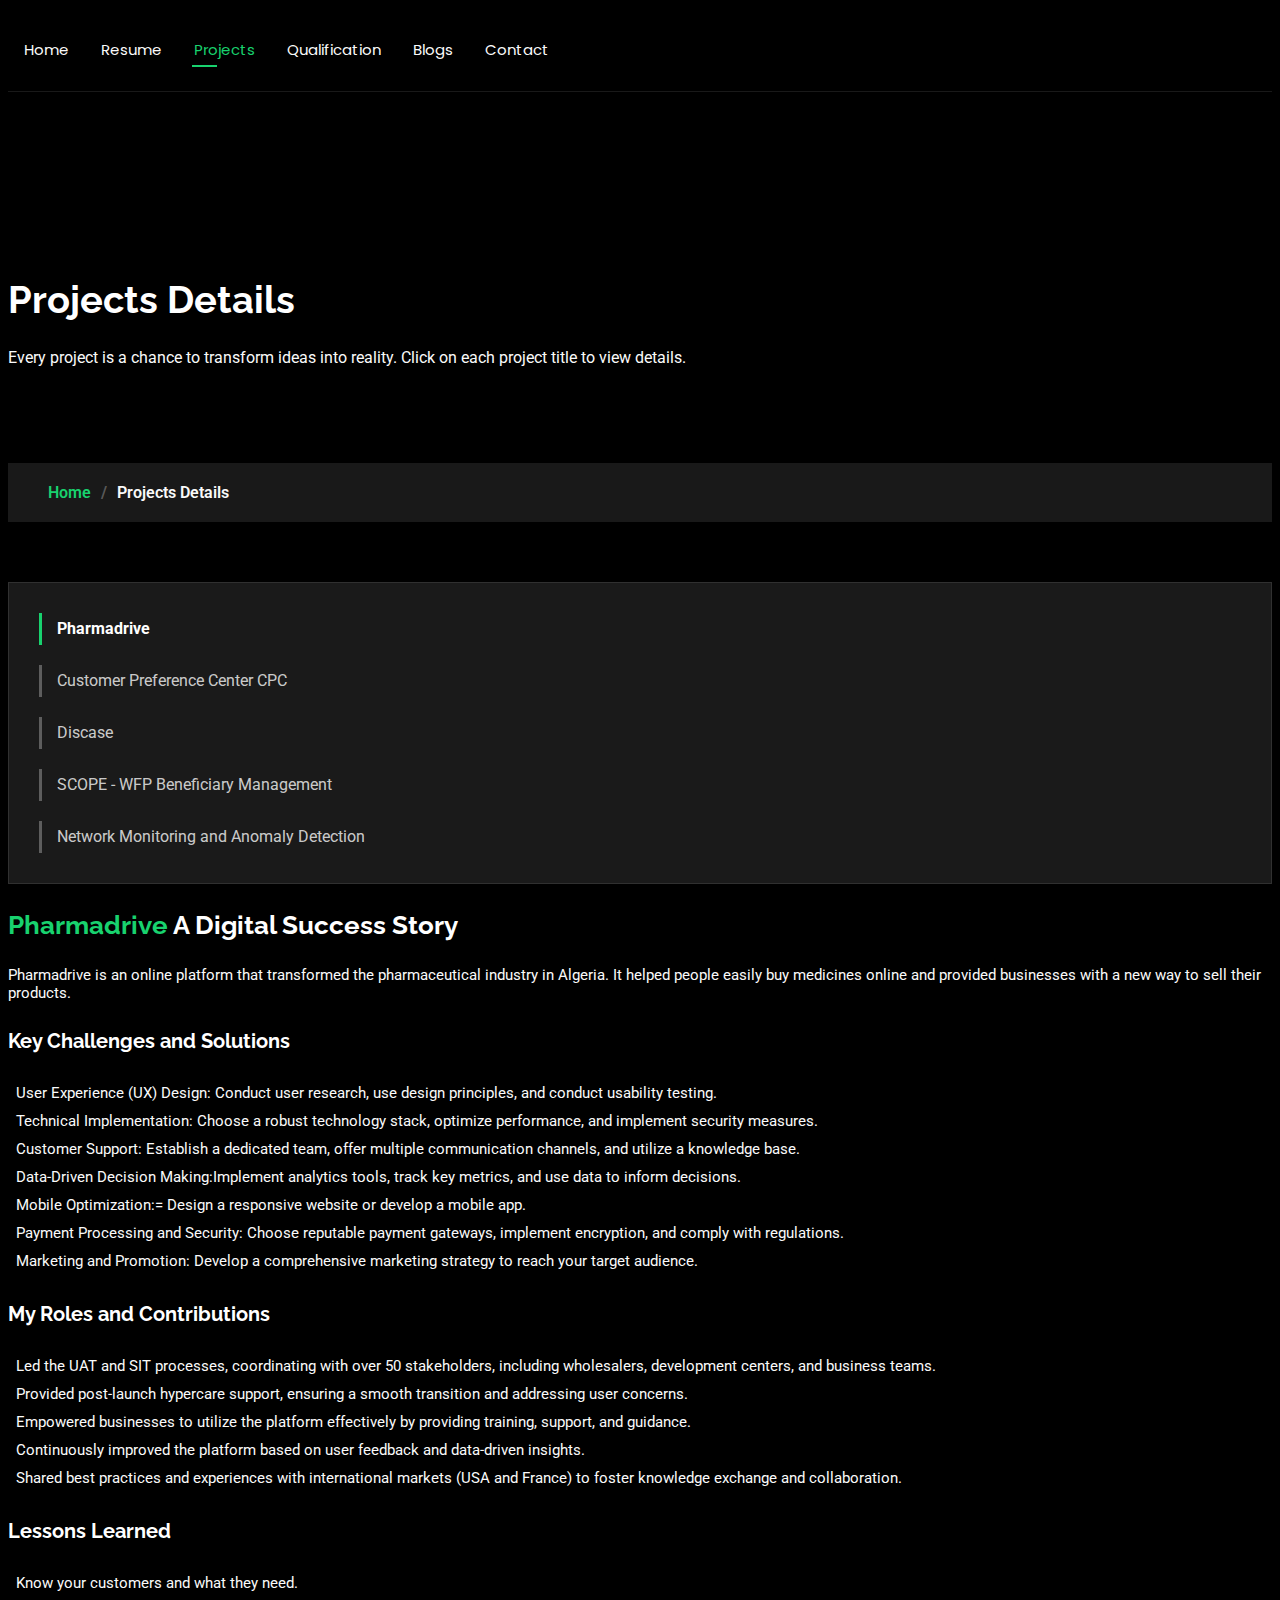
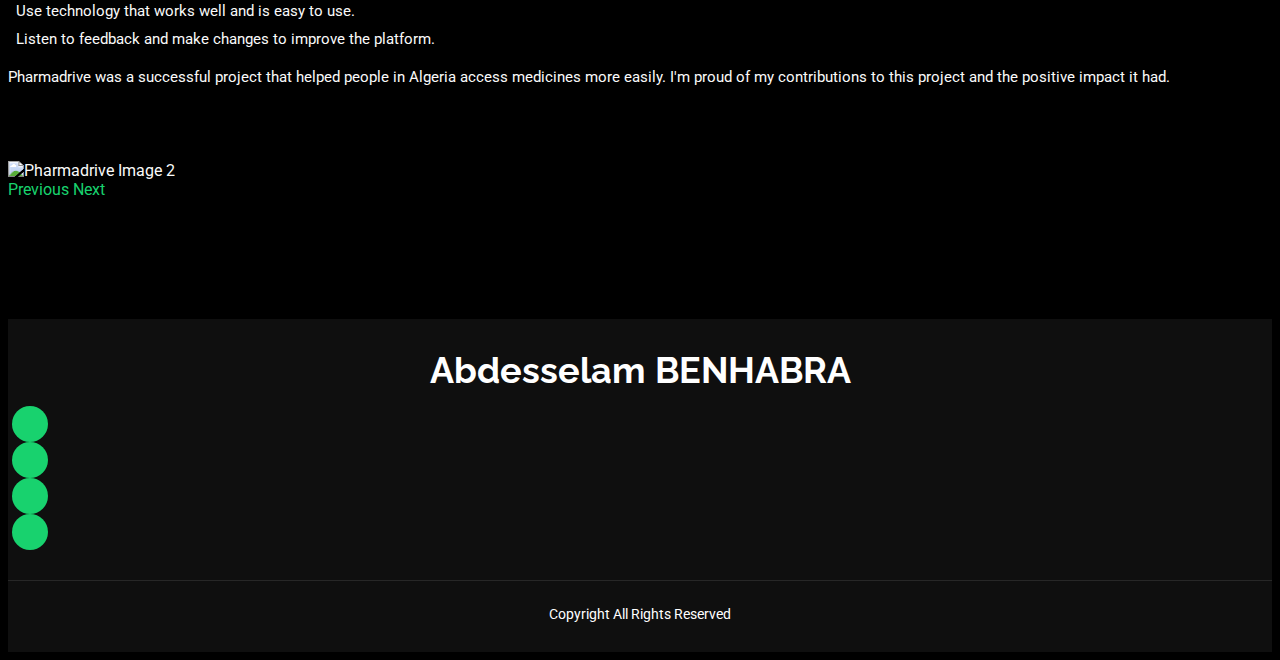
==== projects.html @ 04f4fc69 "Change Arch" ====
<!DOCTYPE html>
<html lang="en">

<head>
  <title>Abdesselam BENHABRA Portfolio</title>



  <!-- Fonts -->
  <link href="https://fonts.googleapis.com" rel="preconnect">
  <link href="https://fonts.gstatic.com" rel="preconnect" crossorigin>
  <link
    href="https://fonts.googleapis.com/css2?family=Roboto:ital,wght@0,100;0,300;0,400;0,500;0,700;0,900;1,100;1,300;1,400;1,500;1,700;1,900&family=Poppins:ital,wght@0,100;0,200;0,300;0,400;0,500;0,600;0,700;0,800;0,900;1,100;1,200;1,300;1,400;1,500;1,600;1,700;1,800;1,900&family=Raleway:ital,wght@0,100;0,200;0,300;0,400;0,500;0,600;0,700;0,800;0,900;1,100;1,200;1,300;1,400;1,500;1,600;1,700;1,800;1,900&display=swap"
    rel="stylesheet">

  <!-- Vendor CSS Files -->
  <link href="assets/vendor/bootstrap/css/bootstrap.min.css" rel="stylesheet">
  <link rel="icon" type="image/x-icon" href="assets/img/IMG_20231124_094309_226.jpg">
  <link href="assets/vendor/bootstrap-icons/bootstrap-icons.css" rel="stylesheet">

  <link href="assets/vendor/swiper/swiper-bundle.min.css" rel="stylesheet">
  <link href="assets/vendor/glightbox/css/glightbox.min.css" rel="stylesheet">

  <link href="assets/css/main.css" rel="stylesheet">


</head>

<body class="index-page">
  <header id="header" class="header d-flex align-items-center fixed-top">
    <div class="container-fluid container-xl position-relative d-flex align-items-center justify-content-between">
      <nav id="navmenu" class="navmenu">
        <ul>
          <li><a href="index.html">Home</a></li>

          <li><a href="resume.html">Resume</a></li>
          <li><a href="projects.html" class="active">Projects</a></li>
          <li><a href="qualification.html">Qualification</a></li>
          <li><a href="blogs.html">Blogs</a></li>

          <li><a href="contact.html">Contact</a></li>
        </ul>
        <i class="mobile-nav-toggle d-xl-none bi bi-list"></i>
      </nav>
    </div>
  </header>

  <main class="main ">
    <div class="page-title" data-aos="fade">
      <div class="heading">
        <div class="container">
          <div class="row d-flex justify-content-center text-center">
            <div class="col-lg-8">
              <h1>Projects Details</h1>
              <p class="mb-0"> Every project is a chance to transform ideas into reality. Click on each project title to
                view details.</p>
            </div>
          </div>
        </div>
      </div>
      <nav class="breadcrumbs">
        <div class="container">
          <ol>
            <li><a href="index.html">Home</a></li>
            <li class="current">Projects Details</li>
          </ol>
        </div>
      </nav>
    </div><!-- End Page Title -->
    <section id="service-details" class="service-details section">
      <div class="container">
        <div class="isotope-layout" data-default-filter="*" data-layout="masonry" data-sort="original-order"></div>
        <div class="row gy-4">
          <div class="col-lg-4" data-aos="fade-up" data-aos-delay="100">
            <div class="services-list">
              <a href="javascript:void(0);" class="active" onclick="toggleProject('pharmadrive', this)">Pharmadrive</a>
              <a href="javascript:void(0);" onclick="toggleProject('cpc', this)">Customer Preference Center CPC</a>
              <a href="javascript:void(0);" onclick="toggleProject('discase', this)">Discase</a>

              <a href="javascript:void(0);" onclick="toggleProject('scope', this)">SCOPE - WFP Beneficiary
                Management</a>
              <a href="javascript:void(0);" onclick="toggleProject('network', this)">Network Monitoring and Anomaly
                Detection</a>
            </div>
          </div>


          <div class="col-lg-8" data-aos="fade-up" data-aos-delay="200">
            <div id="pharmadrive" class="project-details">
              <h3><a href="https://www.sanofipharmadrive.com/dz/fr_DZ/DZD/">Pharmadrive</a> A Digital Success Story</h3>

              <p>Pharmadrive is an online platform that transformed the pharmaceutical industry in Algeria. It helped
                people easily buy medicines online and provided businesses with a new way to sell their products.</p>

              <div class="mb-4">
                <h4>Key Challenges and Solutions</h4>
                <ul class="">
                  <ul>
                    <li><i class="bi bi-chevron-right"></i>User Experience (UX) Design: Conduct user research, use
                      design principles, and conduct usability testing.</li>
                    <li><i class="bi bi-chevron-right"></i>Technical Implementation: Choose a robust technology stack,
                      optimize performance, and implement security measures.</li>
                    <li><i class="bi bi-chevron-right"></i>Customer Support: Establish a dedicated team, offer multiple
                      communication channels, and utilize a knowledge base.</li>
                    <li><i class="bi bi-chevron-right"></i>Data-Driven Decision Making:Implement analytics tools, track
                      key metrics, and use data to inform decisions.</li>
                    <li><i class="bi bi-chevron-right"></i>Mobile Optimization:= Design a responsive website or develop
                      a mobile app.</li>
                    <li><i class="bi bi-chevron-right"></i>Payment Processing and Security: Choose reputable payment
                      gateways, implement encryption, and comply with regulations.</li>
                    <li><i class="bi bi-chevron-right"></i>Marketing and Promotion: Develop a comprehensive marketing
                      strategy to reach your target audience.</li>
                  </ul>
                </ul>
              </div>

              <div class="mb-4">
                <h4>My Roles and Contributions</h4>
                <ul>
                  <li><i class="bi bi-chevron-right"></i>Led the UAT and SIT processes, coordinating with over 50
                    stakeholders, including wholesalers, development centers, and business teams.</li>
                  <li><i class="bi bi-chevron-right"></i>Provided post-launch hypercare support, ensuring a smooth
                    transition and addressing user concerns.</li>
                  <li><i class="bi bi-chevron-right"></i>Empowered businesses to utilize the platform effectively by
                    providing training, support, and guidance.</li>
                  <li><i class="bi bi-chevron-right"></i>Continuously improved the platform based on user feedback and
                    data-driven insights.</li>
                  <li><i class="bi bi-chevron-right"></i>Shared best practices and experiences with international
                    markets (USA and France) to foster knowledge exchange and collaboration.</li>
                </ul>
              </div>

              <div class="mb-4">
                <h4>Lessons Learned</h4>
                <ul>
                  <li><i class="bi bi-chevron-right"></i>Know your customers and what they need.</li>
                  <li><i class="bi bi-chevron-right"></i>Use technology that works well and is easy to use.</li>
                  <li><i class="bi bi-chevron-right"></i>Listen to feedback and make changes to improve the platform.
                  </li>
                </ul>
              </div>

              <p>Pharmadrive was a successful project that helped people in Algeria access medicines more easily. I'm
                proud of my contributions to this project and the positive impact it had.</p>

              <section class="image-section">
                <div class="container">
                  <div id="imageCarousel" class="carousel slide" data-ride="carousel">
                    <div class="carousel-inner">
                      <div class="carousel-item active">
                        <img src="assets/img/pharmadrive2.jpg" alt="Pharmadrive Image 2" class="d-block w-100"
                           >
                      </div>
                  
                      <!-- Add more images as needed -->
                    </div>

                    <!-- Carousel controls -->
                    <a class="carousel-control-prev" href="#imageCarousel" role="button" data-slide="prev">
                      <span class="carousel-control-prev-icon" aria-hidden="true"></span>
                      <span class="sr-only">Previous</span>
                    </a>
                    <a class="carousel-control-next" href="#imageCarousel" role="button" data-slide="next">
                      <span class="carousel-control-next-icon" aria-hidden="true"></span>
                      <span class="sr-only">Next</span>
                    </a>
                  </div>
                </div>
              </section>

            </div>


            <div id="cpc" class="project-details">
              <h3>Customer Preference Center (CPC)</h3>
              <p>The Customer Preference Center (CPC) is a critical project designed to empower healthcare professionals
                (HCPs) with control over their data and communication preferences. As [Your Position], I played a
                pivotal role in the development and implementation of this innovative platform.</p>

              <h4>Key Features and Responsibilities</h4>
              <ul>
                <li><i class="bi bi-chevron-right"></i> Collaborated with cross-functional teams to ensure the CPC
                  aligned with organizational goals and met the evolving needs of HCPs.</li>

                <li><i class="bi bi-chevron-right"></i> Designed and implemented a user-friendly interface that allowed
                  HCPs to easily manage their preferences, update their profiles, and consent for communication.</li>
                <li><i class="bi bi-chevron-right"></i> Integrated the CPC with existing systems (e.g., CRM, SFMC,
                  Akamai, Veeva) to provide a seamless experience for HCPs.</li>
                <li><i class="bi bi-chevron-right"></i> Developed and implemented data privacy and security measures to
                  protect sensitive HCP data, including encryption, access controls, and regular audits.</li>
                <li><i class="bi bi-chevron-right"></i> Provided ongoing support and maintenance for the CPC platform,
                  addressing user inquiries and resolving issues promptly.</li>
              </ul>

              <h4>Results and Impact</h4>
              <ul>
                <li><i class="bi bi-chevron-right"></i> Increased user adoption: The CPC platform achieved a high
                  adoption rate among HCPs, leading to more targeted and relevant communication.</li>
                <li><i class="bi bi-chevron-right"></i> Improved data accuracy: The streamlined data management process
                  resulted in more accurate and up-to-date HCP profiles.</li>
                <li><i class="bi bi-chevron-right"></i> Enhanced user satisfaction: HCPs reported increased satisfaction
                  with the CPC platform, citing its ease of use and the control it provided over their preferences.</li>
                <li><i class="bi bi-chevron-right"></i> Strengthened compliance: The CPC ensured compliance with data
                  privacy regulations, mitigating risks and protecting the organization's reputation.</li>
              </ul>


              <p>Implementing a CPC and establishing data synchronization is an investment that pays off. It builds
                customer trust, enhances marketing effectiveness, and provides data-driven insights for informed
                business decisions.</p>

              <h4>Learn More:</h4>
              <p>For further details, check out the article: <a
                  href="https://medium.com/@abdesselambenhabra/take-charge-of-your-data-the-power-of-a-custom-preference-center-cpc-430903e8c18d"
                  target="_blank">Take Charge of Your Data: The Power of a Custom Preference Center (CPC)</a>.</p>
            <!--   <section class="image-section">
                <div class="container">
                  <div id="imageCarousel" class="carousel slide" data-ride="carousel">
                    <div class="carousel-inner">
                      <div class="carousel-item active">
                        <img src="assets/img/CPC.jpg" alt="Pharmadrive Image 2" class="d-block w-100"
                           >
                      </div>

                     
                    </div>

Carousel controls 
                                        <a class="carousel-control-prev" href="#imageCarousel" role="button" data-slide="prev">
                      <span class="carousel-control-prev-icon" aria-hidden="true"></span>
                      <span class="sr-only">Previous</span>
                    </a>
                    <a class="carousel-control-next" href="#imageCarousel" role="button" data-slide="next">
                      <span class="carousel-control-next-icon" aria-hidden="true"></span>
                      <span class="sr-only">Next</span>
                    </a>
                  </div>
                </div>
              </section>

-->
            </div>

            <div id="discase" class="project-details">
              <div>
                <h1>Discase: Ongoing Medical Training for Practitioners</h1>
                <p>This section provides an overview of Discase, a healthcare application developed by a third party and
                  implemented in various countries like Ghana, Cameroon, Algeria, Germany, and more. Discase aims to
                  empower medical professionals with continuous digital medical training.</p>

                <h2>Program Details:</h2>
                <p><strong>Delivery:</strong> Two-phase training program</p>
                <p><strong>Phase 1:</strong> E-learning modules (six modules)</p>
                <p><strong>Phase 2:</strong> In-person training sessions with mentors</p>
                <p><strong>Mentorship:</strong> Each mentor supervises 12 general practitioners in face-to-face
                  sessions, totaling 167 mentors nationwide.</p>

                <h2>My Role:</h2>
                <p>As a Business Analyst, I played a crucial role in the development or implementation of Discase:</p>
                <ul>
                  <li>Requirements gathering and analysis</li>
                  <li>Process modeling and documentation</li>
                  <li>Data analysis and reporting</li>
                  <li>Stakeholder management and communication</li>
                  <li>Project management and coordination</li>
                </ul>

                <h2>Additional Resources:</h2>
                <p>For more information, please visit the following links:</p>
                <ul>
                  <li><a href="https://play.google.com/store/apps/details?id=com.sanofi.fr.discase&hl=fr&pli=1"
                      target="_blank">Download the Discase app on Play Store</a></li>
                  <li><a
                      href="https://37degres.dz/index.php/2024/02/01/diabetologie-sanofi-lance-le-programme-de-formation-discase-algeria/"
                      target="_blank">More details on the training program</a></li>
                </ul>
              </div>
<!--
              <section class="image-section">
                <div class="container">
                  <div id="imageCarousel" class="carousel slide" data-ride="carousel">
                    <div class="carousel-inner">
                      <div class="carousel-item active">
                        <img src="assets/img/discase1.jpg" alt="Pharmadrive Image 2" class="d-block w-100"
                           >
                      </div>

                     
                    </div>

                  
                    <a class="carousel-control-prev" href="#imageCarousel" role="button" data-slide="prev">
                      <span class="carousel-control-prev-icon" aria-hidden="true"></span>
                      <span class="sr-only">Previous</span>
                    </a>
                    <a class="carousel-control-next" href="#imageCarousel" role="button" data-slide="next">
                      <span class="carousel-control-next-icon" aria-hidden="true"></span>
                      <span class="sr-only">Next</span>
                    </a>
                  </div>
                </div>
              </section>
-->
            </div>

            <div id="scope" class="project-details">
              <h3>SCOPE - WFP Beneficiary Management</h3>
              <p>SCOPE is the World Food Programme's comprehensive management platform for beneficiary and transfer
                management, covering the entire program intervention cycle.</p>

              <p>My mission involved developing the implementation plan in partnership with the program unit and WFP RBC
                Region, rolling out the project across five camps for 8,000 pregnant and lactating women. This included
                purchasing IT assets such as SCOPE printers, SCOPE cards, mPOS, and SAM cards, followed by scaling up
                the project in two camps through training sessions for WFP staff, retailers, and partners.</p>
              <p><a href="https://scope.wfp.org/login/?next=/">WFP SCOPE Login</a></p>
              <p><a href="https://executiveboard.wfp.org/document_download/WFP-0000105323">WFP SCOPE Documentation</a>
              </p>


              <div id="roles-responsibilities">
                <h3>Roles and Responsibilities</h3>
                <ul>
                  <li><i class="bi bi-arrow-bar-right"></i>Developed and implemented comprehensive plans for the SCOPE
                    project in collaboration with WFP stakeholders.</li>
                  <li><i class="bi bi-arrow-bar-right"></i>Coordinated the procurement of necessary IT assets to ensure
                    project readiness.</li>
                  <li><i class="bi bi-arrow-bar-right"></i>Conducted training sessions for WFP staff, retailers, and
                    partners to ensure successful project implementation.</li>
                  <li><i class="bi bi-arrow-bar-right"></i>Monitored project progress and provided support to address
                    any challenges.</li>
                  <li><i class="bi bi-arrow-bar-right"></i>Facilitated communication between various stakeholders to
                    enhance project efficiency.</li>
                </ul>
              </div>



              <div id="scope-usage">
                <h3>What is SCOPE used for?</h3>
                <p>SCOPE supports:</p>
                <ul>
                  <li><i class="bi bi-arrow-bar-right"></i>Registration and importing of household identities</li>
                  <li><i class="bi bi-arrow-bar-right"></i>Deduplication and management of personal data for eligible
                    beneficiaries</li>
                  <li><i class="bi bi-arrow-bar-right"></i>Creation of beneficiary lists and transfer values</li>
                  <li><i class="bi bi-arrow-bar-right"></i>Assistance transfer (cash-based and in-kind)</li>
                  <li><i class="bi bi-arrow-bar-right"></i>Authentication and tracking of assistance delivery</li>
                  <li><i class="bi bi-arrow-bar-right"></i>Storage and management of operational data</li>
                </ul>
                <p>WFP utilizes SCOPE to maintain a responsive information system for effective programming across
                  various transfer modalities, enabling users to know beneficiaries, understand entitlements, issue
                  instructions to partners, analyze feedback on transfers, and manage operational information throughout
                  the intervention cycle. This ultimately enhances monitoring, risk control, and decision-making for
                  improved targeting.</p>
              </div>
      <!--        
              <section class="image-section">
                <div class="container">
                  <div id="imageCarousel" class="carousel slide" data-ride="carousel">
                    <div class="carousel-inner">
                      <div class="carousel-item active">
                        <img src="assets/img/scope1.jpg" alt="Pharmadrive Image 2" class="d-block w-100"
                           >
                      </div>
                      <div class="carousel-item">
                        <img src="assets/img/scope2.jpg" alt="Another Image" class="d-block w-100"
                           >
                      </div>
                      <div class="carousel-item">
                        <img src="assets/img/scope3.jpg" alt="Yet Another Image" class="d-block w-100"
                           >
                      </div>
                      <div class="carousel-item">
                        <img src="assets/img/scope6.jpg" alt="Yet Another Image" class="d-block w-100"
                           >
                      </div>
                    </div>

                    <a class="carousel-control-prev" href="#imageCarousel" role="button" data-slide="prev">
                      <span class="carousel-control-prev-icon" aria-hidden="true"></span>
                      <span class="sr-only">Previous</span>
                    </a>
                    <a class="carousel-control-next" href="#imageCarousel" role="button" data-slide="next">
                      <span class="carousel-control-next-icon" aria-hidden="true"></span>
                      <span class="sr-only">Next</span>
                    </a>
                  </div>
                </div>
              </section>
      -->
            </div>

            <div id="network" class="project-details">
              <h3>Network Monitoring and Anomaly Detection System</h3>

              <p>
                Developed a Django-based web application for network monitoring and analysis, utilizing TensorFlow to
                create a machine learning model for anomaly detection in network traffic, achieving an accuracy of 93%.
                This project aimed to build a scalable and efficient system for collecting and analyzing network traffic
                data.
              </p>

              <p>
                The machine learning model was trained on a large dataset of network traffic, categorized as either
                normal or anomalous. By integrating this model into the web application, real-time anomaly detection was
                enabled, allowing for timely identification and reporting of potential threats.
              </p>

              <p>
                This project holds significant potential for organizations seeking to enhance their network security. By
                promptly identifying anomalies, the system aids in preventing network outages and security breaches.
              </p>

              <p>
                I am proud of my contributions to this project, which showcase my skills in machine learning, web
                development, and software engineering.
              </p>

              <h4>Key Skills</h4>
              <ul>
                <li><i class="bi bi-chevron-right"></i> Quality of Service (QoS)</li>
                <li><i class="bi bi-chevron-right"></i> Project Management</li>
                <li><i class="bi bi-chevron-right"></i> Troubleshooting</li>
                <li><i class="bi bi-chevron-right"></i> Machine Learning</li>
                <li><i class="bi bi-chevron-right"></i> Web Development</li>
              </ul>

              <h4>Project Highlights</h4>
              <ul>
                <li><i class="bi bi-chevron-right"></i> Developed a Django-based web application for network analysis.
                </li>
                <li><i class="bi bi-chevron-right"></i> Utilized TensorFlow for machine learning model integration.</li>
              </ul>
              
            </div>


          </div>
        </div>
      </div>


      </div>
      </div>
    </section>
  </main>

  <footer id="footer" class="footer dark-background">
    <div class="container">
      <h3 class="sitename">Abdesselam BENHABRA</h3>
      <div class="social-links d-flex justify-content-center">
        <a href="https://x.com/abdesselambenh5"><i class="bi bi-twitter-x"></i></a>
        <a href=""><i class="bi bi-facebook"></i></a>
        <a href=""><i class="bi bi-instagram"></i></a>
        <a href="https://www.linkedin.com/in/abdesselam-benhabra/"><i class="bi bi-linkedin"></i></a>
      </div>
      <div class="container">
        <div class="copyright">
          <span>Copyright</span> <span>All Rights Reserved</span>
        </div>
      </div>
    </div>
  </footer>





  <a href="#" id="scroll-top" class="scroll-top d-flex align-items-center justify-content-center"><i
      class="bi bi-arrow-up-short"></i></a>
  <div id="preloader"></div>
  <script src="assets/vendor/bootstrap/js/bootstrap.bundle.min.js"></script>
  <script src="assets/vendor/php-email-form/validate.js"></script>
  <script src="assets/vendor/aos/aos.js"></script>
  <script src="assets/vendor/typed.js/typed.umd.js"></script>
  <script src="assets/vendor/purecounter/purecounter_vanilla.js"></script>
  <script src="assets/vendor/waypoints/noframework.waypoints.js"></script>
  <script src="assets/vendor/swiper/swiper-bundle.min.js"></script>
  <script src="assets/vendor/glightbox/js/glightbox.min.js"></script>
  <script src="assets/vendor/imagesloaded/imagesloaded.pkgd.min.js"></script>
  <script src="assets/vendor/isotope-layout/isotope.pkgd.min.js"></script>
  <script src="assets/js/main.js"></script>

  <!-- jQuery -->
  <script src="https://code.jquery.com/jquery-3.6.0.min.js"></script>

  <!-- Bootstrap JS -->
  <script src="https://stackpath.bootstrapcdn.com/bootstrap/4.5.2/js/bootstrap.bundle.min.js"></script>

  <script>
    function toggleProject(projectId, element) {
      // Hide all project details
      document.querySelectorAll('.project-details').forEach(detail => {
        detail.style.display = "none";
      });

      // Show the selected project details
      document.getElementById(projectId).style.display = "block";

      // Remove 'active' class from all links and add to the clicked link
      document.querySelectorAll('.services-list a').forEach(link => {
        link.classList.remove('active');
      });
      element.classList.add('active');
    }

    // Show the first project by default
    toggleProject('pharmadrive', document.querySelector('.services-list a.active'));
  </script>
  </script>
</body>

</html>
---- assets/css/main.css ----
:root {
  --default-font: "Roboto",  system-ui, -apple-system, "Segoe UI", Roboto, "Helvetica Neue", Arial, "Noto Sans", "Liberation Sans", sans-serif, "Apple Color Emoji", "Segoe UI Emoji", "Segoe UI Symbol", "Noto Color Emoji";
  --heading-font: "Raleway",  sans-serif;
  --nav-font: "Poppins",  sans-serif;
}

/* Global Colors - The following color variables are used throughout the website. Updating them here will change the color scheme of the entire website */
:root { 
  --background-color: #000000; /* Background color for the entire website, including individual sections */
  --default-color: #fafafa; /* Default color used for the majority of the text content across the entire website */
  --heading-color: #ffffff; /* Color for headings, subheadings and title throughout the website */
  --accent-color: #18d26e; /* Accent color that represents your brand on the website. It's used for buttons, links, and other elements that need to stand out */
  --surface-color: #1a1a1a; /* The surface color is used as a background of boxed elements within sections, such as cards, icon boxes, or other elements that require a visual separation from the global background. */
  --contrast-color: #000000; /* Contrast color for text, ensuring readability against backgrounds of accent, heading, or default colors. */
}

/* Nav Menu Colors - The following color variables are used specifically for the navigation menu. They are separate from the global colors to allow for more customization options */
:root {
  --nav-color: #fafafa;  /* The default color of the main navmenu links */
  --nav-hover-color: #18d26e; /* Applied to main navmenu links when they are hovered over or active */
  --nav-mobile-background-color: #1a1a1a; /* Used as the background color for mobile navigation menu */
  --nav-dropdown-background-color: #1a1a1a; /* Used as the background color for dropdown items that appear when hovering over primary navigation items */
  --nav-dropdown-color: #fafafa; /* Used for navigation links of the dropdown items in the navigation menu. */
  --nav-dropdown-hover-color: #18d26e; /* Similar to --nav-hover-color, this color is applied to dropdown navigation links when they are hovered over. */
}

/* Color Presets - These classes override global colors when applied to any section or element, providing reuse of the sam color scheme. */

.light-background {
  --background-color: #1a1a1a;
  --surface-color: #343434;
}

.dark-background {
  --background-color: rgba(15, 15, 15, 0.975);
  --default-color: #ffffff;
  --heading-color: #ffffff;
  --surface-color: #292929f9;
  --contrast-color: #000000;
}

/* Smooth scroll */
:root {
  scroll-behavior: smooth;
}

/*--------------------------------------------------------------
# General Styling & Shared Classes
--------------------------------------------------------------*/
body {
  color: var(--default-color);
  background-color: var(--background-color);
  font-family: var(--default-font);
}

a {
  color: var(--accent-color);
  text-decoration: none;
  transition: 0.3s;
}

a:hover {
  color: color-mix(in srgb, var(--accent-color), transparent 25%);
  text-decoration: none;
}

h1,
h2,
h3,
h4,
h5,
h6 {
  color: var(--heading-color);
  font-family: var(--heading-font);
}

/* PHP Email Form Messages
------------------------------*/
.php-email-form .error-message {
  display: none;
  background: #df1529;
  color: #ffffff;
  text-align: left;
  padding: 15px;
  margin-bottom: 24px;
  font-weight: 600;
}

.php-email-form .sent-message {
  display: none;
  color: #ffffff;
  background: #059652;
  text-align: center;
  padding: 15px;
  margin-bottom: 24px;
  font-weight: 600;
}

.php-email-form .loading {
  display: none;
  background: var(--surface-color);
  text-align: center;
  padding: 15px;
  margin-bottom: 24px;
}

.php-email-form .loading:before {
  content: "";
  display: inline-block;
  border-radius: 50%;
  width: 24px;
  height: 24px;
  margin: 0 10px -6px 0;
  border: 3px solid var(--accent-color);
  border-top-color: var(--surface-color);
  animation: php-email-form-loading 1s linear infinite;
}

@keyframes php-email-form-loading {
  0% {
    transform: rotate(0deg);
  }

  100% {
    transform: rotate(360deg);
  }
}

/*--------------------------------------------------------------
# Global Header
--------------------------------------------------------------*/
.header {
  --background-color: rgba(0, 0, 0, 0);
  color: var(--default-color);
  background-color: var(--background-color);
  padding: 15px 0;
  transition: all 0.5s;
  z-index: 997;
}

.header .logo {
  line-height: 1;
}

.header .logo img {
  max-height: 32px;
  margin-right: 8px;
}

.header .logo h1 {
  font-size: 30px;
  margin: 0;
  font-weight: 700;
  color: var(--heading-color);
}

.scrolled .header {
  box-shadow: 0px 0 18px rgba(0, 0, 0, 0.1);
}

/* Global Header on Scroll
------------------------------*/
.scrolled .header {
  --background-color: rgba(0, 0, 0, 0.8);
}

/*--------------------------------------------------------------
# Navigation Menu
--------------------------------------------------------------*/
/* Desktop Navigation */
@media (min-width: 1200px) {
  .navmenu {
    padding: 0;
  }

  .navmenu ul {
    margin: 0;
    padding: 0;
    display: flex;
    list-style: none;
    align-items: center;
  }

  .navmenu li {
    position: relative;
  }

  .navmenu>ul>li {
    white-space: nowrap;
    padding: 15px 14px;
  }

  .navmenu>ul>li:last-child {
    padding-right: 0;
  }

  .navmenu a,
  .navmenu a:focus {
    color: var(--nav-color);
    font-size: 15px;
    padding: 0 2px;
    font-family: var(--nav-font);
    font-weight: 400;
    display: flex;
    align-items: center;
    justify-content: space-between;
    white-space: nowrap;
    transition: 0.3s;
    position: relative;
  }

  .navmenu a i,
  .navmenu a:focus i {
    font-size: 12px;
    line-height: 0;
    margin-left: 5px;
    transition: 0.3s;
  }

  .navmenu>ul>li>a:before {
    content: "";
    position: absolute;
    height: 2px;
    bottom: -6px;
    left: 0;
    background-color: var(--nav-hover-color);
    visibility: hidden;
    width: 0px;
    transition: all 0.3s ease-in-out 0s;
  }

  .navmenu a:hover:before,
  .navmenu li:hover>a:before,
  .navmenu .active:before {
    visibility: visible;
    width: 25px;
  }

  .navmenu li:hover>a,
  .navmenu .active,
  .navmenu .active:focus {
    color: var(--nav-hover-color);
  }

  .navmenu .dropdown ul {
    margin: 0;
    padding: 10px 0;
    background: var(--nav-dropdown-background-color);
    display: block;
    position: absolute;
    visibility: hidden;
    left: 14px;
    top: 130%;
    opacity: 0;
    transition: 0.3s;
    border-radius: 4px;
    z-index: 99;
    box-shadow: 0px 0px 30px rgba(0, 0, 0, 0.1);
  }

  .navmenu .dropdown ul li {
    min-width: 200px;
  }

  .navmenu .dropdown ul a {
    padding: 10px 20px;
    font-size: 15px;
    text-transform: none;
    color: var(--nav-dropdown-color);
  }

  .navmenu .dropdown ul a i {
    font-size: 12px;
  }

  .navmenu .dropdown ul a:hover,
  .navmenu .dropdown ul .active:hover,
  .navmenu .dropdown ul li:hover>a {
    color: var(--nav-dropdown-hover-color);
  }

  .navmenu .dropdown:hover>ul {
    opacity: 1;
    top: 100%;
    visibility: visible;
  }

  .navmenu .dropdown .dropdown ul {
    top: 0;
    left: -90%;
    visibility: hidden;
  }

  .navmenu .dropdown .dropdown:hover>ul {
    opacity: 1;
    top: 0;
    left: -100%;
    visibility: visible;
  }
}

/* Mobile Navigation */
@media (max-width: 1199px) {
  .mobile-nav-toggle {
    color: var(--nav-color);
    font-size: 28px;
    line-height: 0;
    margin-right: 10px;
    cursor: pointer;
    transition: color 0.3s;
  }

  .navmenu {
    padding: 0;
    z-index: 9997;
  }

  .navmenu ul {
    display: none;
    list-style: none;
    position: absolute;
    inset: 60px 20px 20px 20px;
    padding: 10px 0;
    margin: 0;
    border-radius: 6px;
    background-color: var(--nav-mobile-background-color);
    border: 1px solid color-mix(in srgb, var(--default-color), transparent 90%);
    box-shadow: none;
    overflow-y: auto;
    transition: 0.3s;
    z-index: 9998;
  }

  .navmenu a,
  .navmenu a:focus {
    color: var(--nav-dropdown-color);
    padding: 10px 20px;
    font-family: var(--nav-font);
    font-size: 17px;
    font-weight: 500;
    display: flex;
    align-items: center;
    justify-content: space-between;
    white-space: nowrap;
    transition: 0.3s;
  }

  .navmenu a i,
  .navmenu a:focus i {
    font-size: 12px;
    line-height: 0;
    margin-left: 5px;
    width: 30px;
    height: 30px;
    display: flex;
    align-items: center;
    justify-content: center;
    border-radius: 50%;
    transition: 0.3s;
    background-color: color-mix(in srgb, var(--accent-color), transparent 90%);
  }

  .navmenu a i:hover,
  .navmenu a:focus i:hover {
    background-color: var(--accent-color);
    color: var(--contrast-color);
  }

  .navmenu a:hover,
  .navmenu .active,
  .navmenu .active:focus {
    color: var(--nav-dropdown-hover-color);
  }

  .navmenu .active i,
  .navmenu .active:focus i {
    background-color: var(--accent-color);
    color: var(--contrast-color);
    transform: rotate(180deg);
  }

  .navmenu .dropdown ul {
    position: static;
    display: none;
    z-index: 99;
    padding: 10px 0;
    margin: 10px 20px;
    background-color: var(--nav-dropdown-background-color);
    transition: all 0.5s ease-in-out;
  }

  .navmenu .dropdown ul ul {
    background-color: rgba(33, 37, 41, 0.1);
  }

  .navmenu .dropdown>.dropdown-active {
    display: block;
    background-color: rgba(33, 37, 41, 0.03);
  }

  .mobile-nav-active {
    overflow: hidden;
  }

  .mobile-nav-active .mobile-nav-toggle {
    color: #fff;
    position: absolute;
    font-size: 32px;
    top: 15px;
    right: 15px;
    margin-right: 0;
    z-index: 9999;
  }

  .mobile-nav-active .navmenu {
    position: fixed;
    overflow: hidden;
    inset: 0;
    background: rgba(33, 37, 41, 0.8);
    transition: 0.3s;
  }

  .mobile-nav-active .navmenu>ul {
    display: block;
  }
}

/*--------------------------------------------------------------
# Global Footer
--------------------------------------------------------------*/
.footer {
  color: var(--default-color);
  background-color: var(--background-color);
  font-size: 14px;
  text-align: center;
  padding: 30px 0;
  position: relative;
}

.footer h3 {
  font-size: 36px;
  font-weight: 700;
  position: relative;
  padding: 0;
  margin: 0 0 15px 0;
}

.footer p {
  font-size: 15;
  font-style: italic;
  padding: 0;
  margin: 0 0 30px 0;
}

.footer .social-links {
  margin: 0 0 30px 0;
}

.footer .social-links a {
  font-size: 16px;
  display: flex;
  align-items: center;
  justify-content: center;
  background: var(--accent-color);
  color: var(--contrast-color);
  line-height: 1;
  margin: 0 4px;
  border-radius: 50%;
  text-align: center;
  width: 36px;
  height: 36px;
  transition: 0.3s;
}

.footer .social-links a:hover {
  background: color-mix(in srgb, var(--accent-color), transparent 20%);
  text-decoration: none;
}

.footer .copyright {
  padding-top: 25px;
  border-top: 1px solid color-mix(in srgb, var(--default-color), transparent 90%);
}

.footer .credits {
  font-size: 13px;
  padding-top: 5px;
}

/*--------------------------------------------------------------
# Preloader
--------------------------------------------------------------*/
#preloader {
  position: fixed;
  inset: 0;
  z-index: 999999;
  overflow: hidden;
  background: var(--background-color);
  transition: all 0.6s ease-out;
}

#preloader:before {
  content: "";
  position: fixed;
  top: calc(50% - 30px);
  left: calc(50% - 30px);
  border: 6px solid #ffffff;
  border-color: var(--accent-color) transparent var(--accent-color) transparent;
  border-radius: 50%;
  width: 60px;
  height: 60px;
  animation: animate-preloader 1.5s linear infinite;
}

@keyframes animate-preloader {
  0% {
    transform: rotate(0deg);
  }

  100% {
    transform: rotate(360deg);
  }
}

/*--------------------------------------------------------------
# Scroll Top Button
--------------------------------------------------------------*/
.scroll-top {
  position: fixed;
  visibility: hidden;
  opacity: 0;
  right: 15px;
  bottom: -15px;
  z-index: 99999;
  background-color: var(--accent-color);
  width: 44px;
  height: 44px;
  border-radius: 50px;
  transition: all 0.4s;
}

.scroll-top i {
  font-size: 24px;
  color: var(--contrast-color);
  line-height: 0;
}

.scroll-top:hover {
  background-color: color-mix(in srgb, var(--accent-color), transparent 20%);
  color: var(--contrast-color);
}

.scroll-top.active {
  visibility: visible;
  opacity: 1;
  bottom: 15px;
}

/*--------------------------------------------------------------
# Disable aos animation delay on mobile devices
--------------------------------------------------------------*/
@media screen and (max-width: 768px) {
  [data-aos-delay] {
    transition-delay: 0 !important;
  }
}

/*--------------------------------------------------------------
# Global Page Titles & Breadcrumbs
--------------------------------------------------------------*/
.page-title {
  color: var(--default-color);
  background-color: var(--background-color);
  position: relative;
}

.page-title .heading {
  padding: 160px 0 80px 0;
  border-top: 1px solid color-mix(in srgb, var(--default-color), transparent 90%);
}

.page-title .heading h1 {
  font-size: 38px;
  font-weight: 700;
}

.page-title nav {
  background-color: color-mix(in srgb, var(--default-color), transparent 90%);
  padding: 20px 0;
}

.page-title nav ol {
  display: flex;
  flex-wrap: wrap;
  list-style: none;
  margin: 0;
  font-size: 16px;
  font-weight: 600;
}

.page-title nav ol li+li {
  padding-left: 10px;
}

.page-title nav ol li+li::before {
  content: "/";
  display: inline-block;
  padding-right: 10px;
  color: color-mix(in srgb, var(--default-color), transparent 70%);
}

/*--------------------------------------------------------------
# Global Sections
--------------------------------------------------------------*/
section,
.section {
  color: var(--default-color);
  background-color: var(--background-color);
  padding: 60px 0;
  scroll-margin-top: 100px;
  overflow: clip;
}

@media (max-width: 1199px) {

  section,
  .section {
    scroll-margin-top: 66px;
  }
}

/*--------------------------------------------------------------
# Global Section Titles
--------------------------------------------------------------*/
.section-title {
  padding-bottom: 60px;
  position: relative;
}

.section-title h2 {
  font-size: 14px;
  font-weight: 500;
  padding: 0;
  line-height: 1px;
  margin: 0;
  letter-spacing: 1.5px;
  text-transform: uppercase;
  color: color-mix(in srgb, var(--default-color), transparent 50%);
  position: relative;
}

.section-title h2::after {
  content: "";
  width: 120px;
  height: 1px;
  display: inline-block;
  background: var(--accent-color);
  margin: 4px 10px;
}

.section-title div {
  color: var(--heading-color);
  margin: 0;
  margin: 0;
  font-size: 28px;
  font-weight: 700;
  text-transform: uppercase;
  font-family: var(--heading-font);
}

/*--------------------------------------------------------------
# Hero Section
--------------------------------------------------------------*/
.hero {
  width: 100%;
  min-height: 100vh;
  position: relative;
  padding: 80px 0;
  display: flex;
  align-items: center;
  justify-content: center;
}

.hero img {
  position: absolute;
  inset: 0;
  display: block;
  width: 100%;
  height: 100%;
  object-fit: cover;
  z-index: 1;
}

.hero .container {
  position: relative;
  z-index: 3;
}

.hero h2 {
  margin: 0;
  font-size: 64px;
  font-weight: 700;
}

.hero p {
  margin: 5px 0 0 0;
  font-size: 26px;
}

.hero p span {
  letter-spacing: 1px;
  border-bottom: 2px solid var(--accent-color);
}

.hero .social-links {
  margin-top: 25px;
}

.hero .social-links a {
  background-color: color-mix(in srgb, var(--default-color), transparent 90%);
  color: var(--default-color);
  font-size: 14px;
  width: 40px;
  height: 40px;
  border-radius: 50px;
  display: inline-flex;
  align-items: center;
  justify-content: center;
  margin-right: 20px;
  transition: 0.3s;
}

.hero .social-links a:hover {
  background-color: var(--accent-color);
}

@media (max-width: 768px) {
  .hero h2 {
    font-size: 32px;
  }

  .hero p {
    font-size: 20px;
  }
}

/*--------------------------------------------------------------
# About Section
--------------------------------------------------------------*/
.about .content h2 {
  font-weight: 700;
  font-size: 24px;
}

.about .content ul {
  list-style: none;
  padding: 0;
}

.about .content ul li {
  margin-bottom: 20px;
  display: flex;
  align-items: center;
}

.about .content ul strong {
  margin-right: 10px;
}

.about .content ul i {
  font-size: 16px;
  margin-right: 5px;
  color: var(--accent-color);
  line-height: 0;
}

/*--------------------------------------------------------------
# Stats Section
--------------------------------------------------------------*/
.stats i {
  background-color: var(--surface-color);
  color: var(--accent-color);
  box-shadow: 0px 2px 25px rgba(0, 0, 0, 0.1);
  width: 54px;
  height: 54px;
  font-size: 24px;
  border-radius: 50px;
  border: 2px solid var(--background-color);
  display: inline-flex;
  align-items: center;
  justify-content: center;
  position: relative;
  z-index: 1;
}

.stats .stats-item {
  background-color: var(--surface-color);
  margin-top: -27px;
  padding: 30px 30px 25px 30px;
  width: 100%;
  position: relative;
  text-align: center;
  box-shadow: 0px 2px 35px rgba(0, 0, 0, 0.1);
  border-radius: 4px;
  z-index: 0;
}

.stats .stats-item span {
  font-size: 36px;
  display: block;
  font-weight: 700;
  color: color-mix(in srgb, var(--default-color), transparent 20%);
}

.stats .stats-item p {
  padding: 0;
  margin: 0;
  font-family: var(--heading-font);
  font-size: 16px;
}

/*--------------------------------------------------------------
# Skills Section
--------------------------------------------------------------*/
.skills .progress {
  height: 60px;
  display: block;
  background: none;
  border-radius: 0;
}

.skills .progress .skill {
  color: var(--heading-color);
  padding: 0;
  margin: 0 0 6px 0;
  text-transform: uppercase;
  display: block;
  font-weight: 600;
  font-family: var(--heading-font);
}

.skills .progress .skill .val {
  float: right;
  font-style: normal;
}

.skills .progress-bar-wrap {
  background: color-mix(in srgb, var(--default-color), transparent 90%);
  height: 10px;
}

.skills .progress-bar {
  width: 1px;
  height: 10px;
  transition: 0.9s;
  background-color: var(--accent-color);
}

/*--------------------------------------------------------------
# Interests Section
--------------------------------------------------------------*/
.interests .features-item {
  background-color: var(--surface-color);
  display: flex;
  align-items: center;
  padding: 20px;
  transition: 0.3s;
  border: 1px solid color-mix(in srgb, var(--default-color), transparent 90%);
  position: relative;
}

.interests .features-item i {
  font-size: 32px;
  padding-right: 10px;
  line-height: 0;
}

.interests .features-item h3 {
  font-weight: 700;
  margin: 0;
  padding: 0;
  line-height: 1;
  font-size: 16px;
}

.interests .features-item h3 a {
  color: var(--heading-color);
  transition: 0.3s;
}

.interests .features-item:hover {
  border-color: var(--accent-color);
}

.interests .features-item:hover h3 a {
  color: var(--accent-color);
}

/*--------------------------------------------------------------
# Testimonials Section
--------------------------------------------------------------*/
.testimonials .testimonials-carousel,
.testimonials .testimonials-slider {
  overflow: hidden;
}

.testimonials .testimonial-item {
  box-sizing: content-box;
  min-height: 320px;
}

.testimonials .testimonial-item .testimonial-img {
  width: 90px;
  border-radius: 50%;
  margin: -40px 0 0 40px;
  position: relative;
  z-index: 2;
  border: 6px solid var(--background-color);
}

.testimonials .testimonial-item h3 {
  font-size: 18px;
  font-weight: bold;
  margin: 10px 0 5px 45px;
}

.testimonials .testimonial-item h4 {
  font-size: 14px;
  color: color-mix(in srgb, var(--default-color), transparent 20%);
  margin: 0 0 0 45px;
}

.testimonials .testimonial-item .quote-icon-left,
.testimonials .testimonial-item .quote-icon-right {
  color: color-mix(in srgb, var(--accent-color), transparent 50%);
  font-size: 26px;
  line-height: 0;
}

.testimonials .testimonial-item .quote-icon-left {
  display: inline-block;
  left: -5px;
  position: relative;
}

.testimonials .testimonial-item .quote-icon-right {
  display: inline-block;
  right: -5px;
  position: relative;
  top: 10px;
  transform: scale(-1, -1);
}

.testimonials .testimonial-item p {
  font-style: italic;
  margin: 0 15px 0 15px;
  padding: 20px 20px 60px 20px;
  background: var(--surface-color);
  border-radius: 6px;
  position: relative;
  z-index: 1;
}

.testimonials .swiper-wrapper {
  height: auto;
}

.testimonials .swiper-pagination {
  margin-top: 20px;
  position: relative;
}

.testimonials .swiper-pagination .swiper-pagination-bullet {
  width: 12px;
  height: 12px;
  background-color: var(--background-color);
  opacity: 1;
  border: 1px solid var(--accent-color);
}

.testimonials .swiper-pagination .swiper-pagination-bullet-active {
  background-color: var(--accent-color);
}

/*--------------------------------------------------------------
# Resume Section
--------------------------------------------------------------*/
.resume .resume-title {
  color: var(--heading-color);
  font-size: 26px;
  font-weight: 700;
  margin-top: 20px;
  margin-bottom: 20px;
}

.resume .resume-item {
  padding: 0 0 20px 20px;
  margin-top: -2px;
  border-left: 2px solid var(--accent-color);
  position: relative;
}

.resume .resume-item h4 {
  line-height: 18px;
  font-size: 18px;
  font-weight: 600;
  text-transform: uppercase;
  color: color-mix(in srgb, var(--default-color), transparent 20%);
  margin-bottom: 10px;
}

.resume .resume-item h5 {
  font-size: 16px;
  padding: 5px 15px;
  display: inline-block;
  font-weight: 600;
  margin-bottom: 10px;
}

.resume .resume-item ul {
  padding-left: 20px;
}

.resume .resume-item ul li {
  padding-bottom: 10px;
}

.resume .resume-item:last-child {
  padding-bottom: 0;
}

.resume .resume-item::before {
  content: "";
  position: absolute;
  width: 16px;
  height: 16px;
  border-radius: 50px;
  left: -9px;
  top: 0;
  background: var(--background-color);
  border: 2px solid var(--accent-color);
}

/*--------------------------------------------------------------
# Services Section
--------------------------------------------------------------*/
.services .service-item {
  background-color: var(--surface-color);
  text-align: center;
  padding: 80px 20px;
  transition: all ease-in-out 0.3s;
  height: 100%;
}

.services .service-item .icon {
  margin: 0 auto;
  width: 64px;
  height: 64px;
  background: var(--accent-color);
  border-radius: 4px;
  display: flex;
  align-items: center;
  justify-content: center;
  margin-bottom: 20px;
  transition: 0.3s;
  transform-style: preserve-3d;
}

.services .service-item .icon i {
  color: var(--contrast-color);
  font-size: 28px;
  transition: ease-in-out 0.3s;
}

.services .service-item .icon::before {
  position: absolute;
  content: "";
  left: -8px;
  top: -8px;
  height: 100%;
  width: 100%;
  background: color-mix(in srgb, var(--accent-color), transparent 80%);
  border-radius: 5px;
  transition: all 0.3s ease-out 0s;
  transform: translateZ(-1px);
}

.services .service-item h3 {
  font-weight: 700;
  margin: 10px 0 15px 0;
  font-size: 22px;
}

.services .service-item p {
  line-height: 24px;
  font-size: 14px;
  margin-bottom: 0;
}

.services .service-item:hover {
  background: var(--accent-color);
  border-color: var(--accent-color);
}

.services .service-item:hover .icon {
  background: var(--surface-color);
}

.services .service-item:hover .icon i {
  color: var(--accent-color);
}

.services .service-item:hover .icon::before {
  background: color-mix(in srgb, var(--background-color), transparent 70%);
}

.services .service-item:hover h3,
.services .service-item:hover p {
  color: var(--contrast-color);
}

/*--------------------------------------------------------------
# Service Details Section
--------------------------------------------------------------*/
.service-details .services-list {
  background-color: var(--surface-color);
  padding: 10px 30px;
  border: 1px solid color-mix(in srgb, var(--default-color), transparent 90%);
  margin-bottom: 20px;
}

.service-details .services-list a {
  display: block;
  line-height: 1;
  padding: 8px 0 8px 15px;
  border-left: 3px solid color-mix(in srgb, var(--default-color), transparent 70%);
  margin: 20px 0;
  color: color-mix(in srgb, var(--default-color), transparent 20%);
  transition: 0.3s;
}

.service-details .services-list a.active {
  color: var(--heading-color);
  font-weight: 700;
  border-color: var(--accent-color);
}

.service-details .services-list a:hover {
  border-color: var(--accent-color);
}

.service-details .services-img {
  margin-bottom: 20px;
}

.service-details h3 {
  font-size: 26px;
  font-weight: 700;
}

.service-details h4 {
  font-size: 20px;
  font-weight: 700;
}

.service-details p {
  font-size: 15px;
}

.service-details ul {
  list-style: none;
  padding: 0;
  font-size: 15px;
}

.service-details ul li {
  padding: 5px 0;
  display: flex;
  align-items: center;
}

.service-details ul i {
  font-size: 20px;
  margin-right: 8px;
  color: var(--accent-color);
}

/*--------------------------------------------------------------
# Portfolio Section
--------------------------------------------------------------*/
.portfolio .portfolio-filters {
  padding: 0;
  margin: 0 auto 20px auto;
  list-style: none;
  text-align: center;
}

.portfolio .portfolio-filters li {
  cursor: pointer;
  display: inline-block;
  padding: 0;
  font-size: 18px;
  font-weight: 500;
  margin: 0 10px;
  line-height: 1;
  margin-bottom: 5px;
  transition: all 0.3s ease-in-out;
}

.portfolio .portfolio-filters li:hover,
.portfolio .portfolio-filters li.filter-active {
  color: var(--accent-color);
}

.portfolio .portfolio-filters li:first-child {
  margin-left: 0;
}

.portfolio .portfolio-filters li:last-child {
  margin-right: 0;
}

@media (max-width: 575px) {
  .portfolio .portfolio-filters li {
    font-size: 14px;
    margin: 0 5px;
  }
}

.portfolio .portfolio-content {
  position: relative;
  overflow: hidden;
}

.portfolio .portfolio-content img {
  transition: 0.3s;
}

.portfolio .portfolio-content .portfolio-info {
  opacity: 0;
  position: absolute;
  inset: 0;
  z-index: 3;
  transition: all ease-in-out 0.3s;
  background: rgba(0, 0, 0, 0.6);
  padding: 15px;
}

.portfolio .portfolio-content .portfolio-info h4 {
  font-size: 14px;
  padding: 5px 10px;
  font-weight: 400;
  color: #ffffff;
  display: inline-block;
  background-color: var(--accent-color);
}

.portfolio .portfolio-content .portfolio-info p {
  position: absolute;
  bottom: 10px;
  text-align: center;
  display: inline-block;
  left: 0;
  right: 0;
  font-size: 16px;
  font-weight: 600;
  color: rgba(255, 255, 255, 0.8);
}

.portfolio .portfolio-content .portfolio-info .preview-link,
.portfolio .portfolio-content .portfolio-info .details-link {
  position: absolute;
  left: calc(50% - 40px);
  font-size: 26px;
  top: calc(50% - 14px);
  color: #fff;
  transition: 0.3s;
  line-height: 1.2;
}

.portfolio .portfolio-content .portfolio-info .preview-link:hover,
.portfolio .portfolio-content .portfolio-info .details-link:hover {
  color: var(--accent-color);
}

.portfolio .portfolio-content .portfolio-info .details-link {
  left: 50%;
  font-size: 34px;
  line-height: 0;
}

.portfolio .portfolio-content:hover .portfolio-info {
  opacity: 1;
}

.portfolio .portfolio-content:hover img {
  transform: scale(1.1);
}

/*--------------------------------------------------------------
# Portfolio Details Section
--------------------------------------------------------------*/
.portfolio-details .portfolio-details-slider img {
  width: 100%;
}

.portfolio-details .portfolio-details-slider .swiper-pagination {
  margin-top: 20px;
  position: relative;
}

.portfolio-details .portfolio-details-slider .swiper-pagination .swiper-pagination-bullet {
  width: 12px;
  height: 12px;
  background-color: color-mix(in srgb, var(--default-color), transparent 85%);
  opacity: 1;
}

.portfolio-details .portfolio-details-slider .swiper-pagination .swiper-pagination-bullet-active {
  background-color: var(--accent-color);
}

.portfolio-details .portfolio-info {
  background-color: var(--surface-color);
  padding: 30px;
  box-shadow: 0px 0 30px rgba(0, 0, 0, 0.1);
}

.portfolio-details .portfolio-info h3 {
  font-size: 22px;
  font-weight: 700;
  margin-bottom: 20px;
  padding-bottom: 20px;
  border-bottom: 1px solid color-mix(in srgb, var(--default-color), transparent 85%);
}

.portfolio-details .portfolio-info ul {
  list-style: none;
  padding: 0;
  font-size: 15px;
}

.portfolio-details .portfolio-info ul li+li {
  margin-top: 10px;
}

.portfolio-details .portfolio-description {
  padding-top: 30px;
}

.portfolio-details .portfolio-description h2 {
  font-size: 26px;
  font-weight: 700;
  margin-bottom: 20px;
}

.portfolio-details .portfolio-description p {
  padding: 0;
  color: color-mix(in srgb, var(--default-color), transparent 30%);
}

/*--------------------------------------------------------------
# Starter Section Section
--------------------------------------------------------------*/
.starter-section {
  /* Add your styles here */
}

/*--------------------------------------------------------------
# Contact Section
--------------------------------------------------------------*/
.contact .info-item {
  box-shadow: 0px 0px 20px rgba(0, 0, 0, 0.1);
  padding: 20px 30px;
}

.contact .info-item .icon {
  color: var(--contrast-color);
  background-color: var(--accent-color);
  width: 56px;
  height: 56px;
  font-size: 24px;
  display: flex;
  justify-content: center;
  align-items: center;
  transition: all 0.3s ease-in-out;
  border-radius: 50%;
  margin-right: 15px;
}

.contact .info-item h3 {
  font-size: 18px;
  font-weight: 700;
  margin: 0 0 2px 0;
}

.contact .info-item p {
  padding: 0;
  margin-bottom: 0;
  font-size: 14px;
}

.contact .info-item .social-links a {
  font-size: 24px;
  display: inline-block;
  line-height: 1;
  margin: 4px 6px 0 0;
  transition: 0.3s;
  color: color-mix(in srgb, var(--default-color), transparent 50%);
}

.contact .info-item .social-links a:hover {
  color: var(--accent-color);
}

.contact .php-email-form {
  box-shadow: 0px 0px 20px rgba(0, 0, 0, 0.1);
  padding: 30px;
  margin-top: 30px;
}

@media (max-width: 575px) {
  .contact .php-email-form {
    padding: 20px;
  }
}

.contact .php-email-form input[type=text],
.contact .php-email-form input[type=email],
.contact .php-email-form textarea {
  color: var(--default-color);
  background-color: color-mix(in srgb, var(--background-color), transparent 50%);
  border-color: color-mix(in srgb, var(--default-color), transparent 80%);
  font-size: 14px;
  padding: 10px 15px;
  box-shadow: none;
  border-radius: 0;
}

.contact .php-email-form input[type=text]:focus,
.contact .php-email-form input[type=email]:focus,
.contact .php-email-form textarea:focus {
  border-color: var(--accent-color);
}

.contact .php-email-form input[type=text]::placeholder,
.contact .php-email-form input[type=email]::placeholder,
.contact .php-email-form textarea::placeholder {
  color: color-mix(in srgb, var(--default-color), transparent 70%);
}

.contact .php-email-form button[type=submit] {
  color: var(--contrast-color);
  background: var(--accent-color);
  border: 0;
  padding: 10px 30px;
  transition: 0.4s;
  border-radius: 50px;
}

.contact .php-email-form button[type=submit]:hover {
  background: color-mix(in srgb, var(--accent-color), transparent 20%);
}
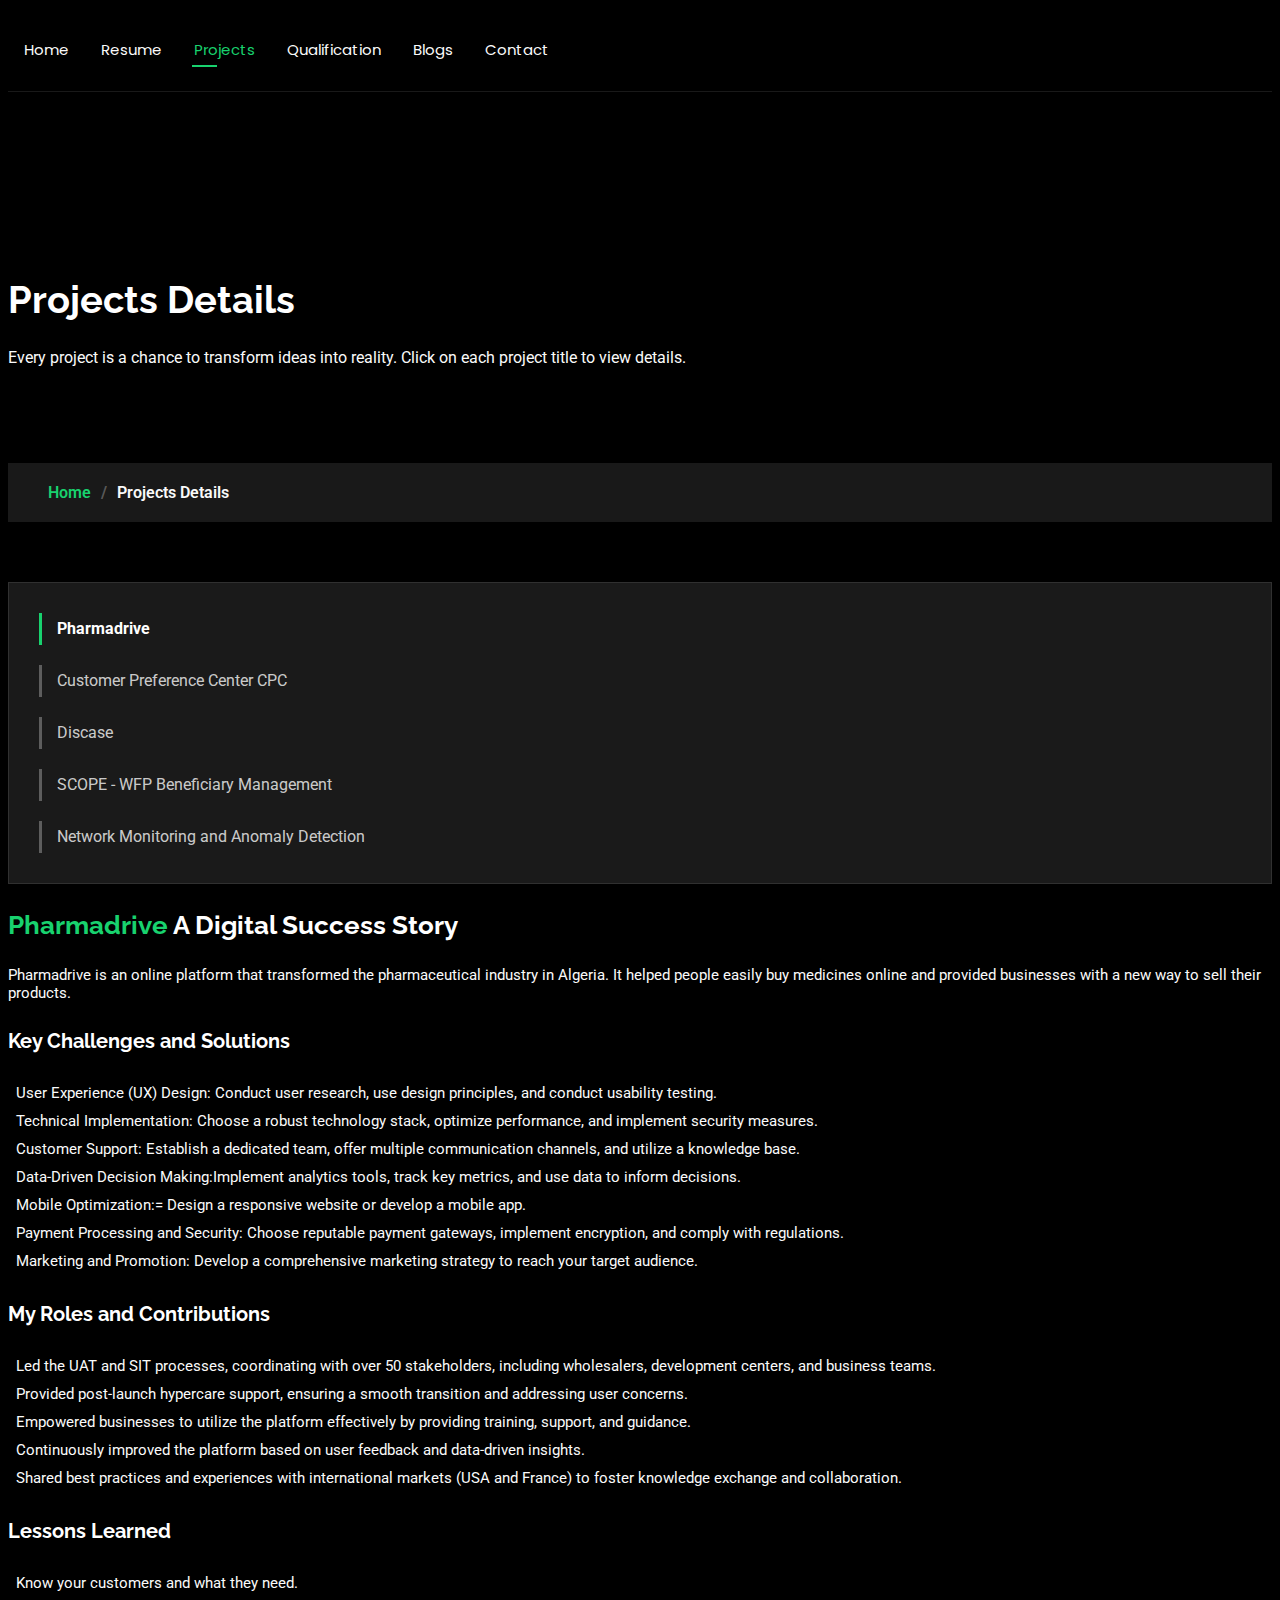
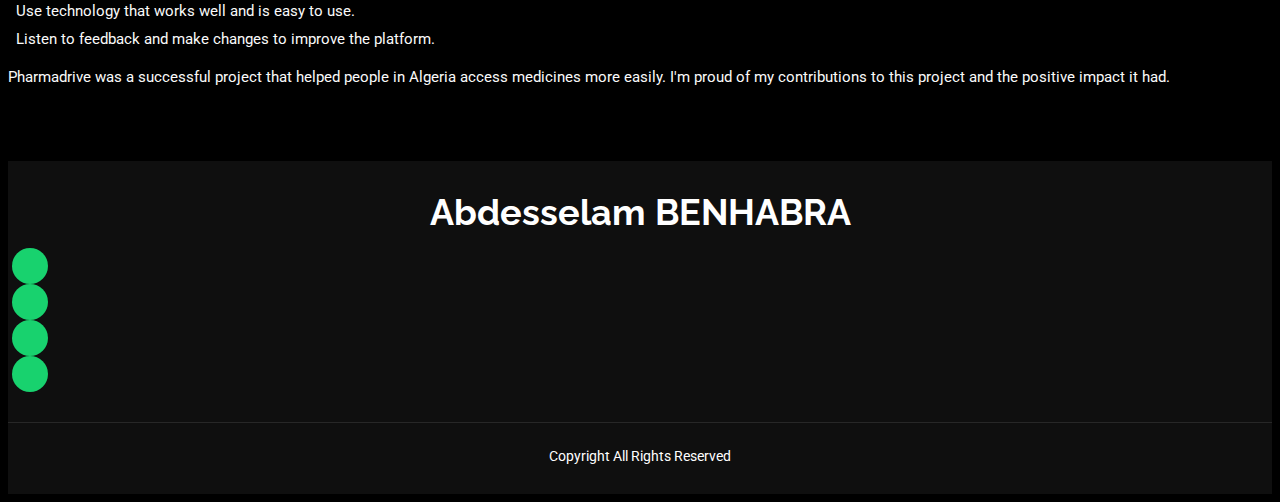
==== commit c6c7cc19: "Update projects.html" ====
--- a/projects.html
+++ b/projects.html
@@ -143,30 +143,7 @@
               <p>Pharmadrive was a successful project that helped people in Algeria access medicines more easily. I'm
                 proud of my contributions to this project and the positive impact it had.</p>
 
-              <section class="image-section">
-                <div class="container">
-                  <div id="imageCarousel" class="carousel slide" data-ride="carousel">
-                    <div class="carousel-inner">
-                      <div class="carousel-item active">
-                        <img src="assets/img/pharmadrive2.jpg" alt="Pharmadrive Image 2" class="d-block w-100"
-                           >
-                      </div>
-                  
-                      <!-- Add more images as needed -->
-                    </div>
-
-                    <!-- Carousel controls -->
-                    <a class="carousel-control-prev" href="#imageCarousel" role="button" data-slide="prev">
-                      <span class="carousel-control-prev-icon" aria-hidden="true"></span>
-                      <span class="sr-only">Previous</span>
-                    </a>
-                    <a class="carousel-control-next" href="#imageCarousel" role="button" data-slide="next">
-                      <span class="carousel-control-next-icon" aria-hidden="true"></span>
-                      <span class="sr-only">Next</span>
-                    </a>
-                  </div>
-                </div>
-              </section>
+        
 
             </div>
 
